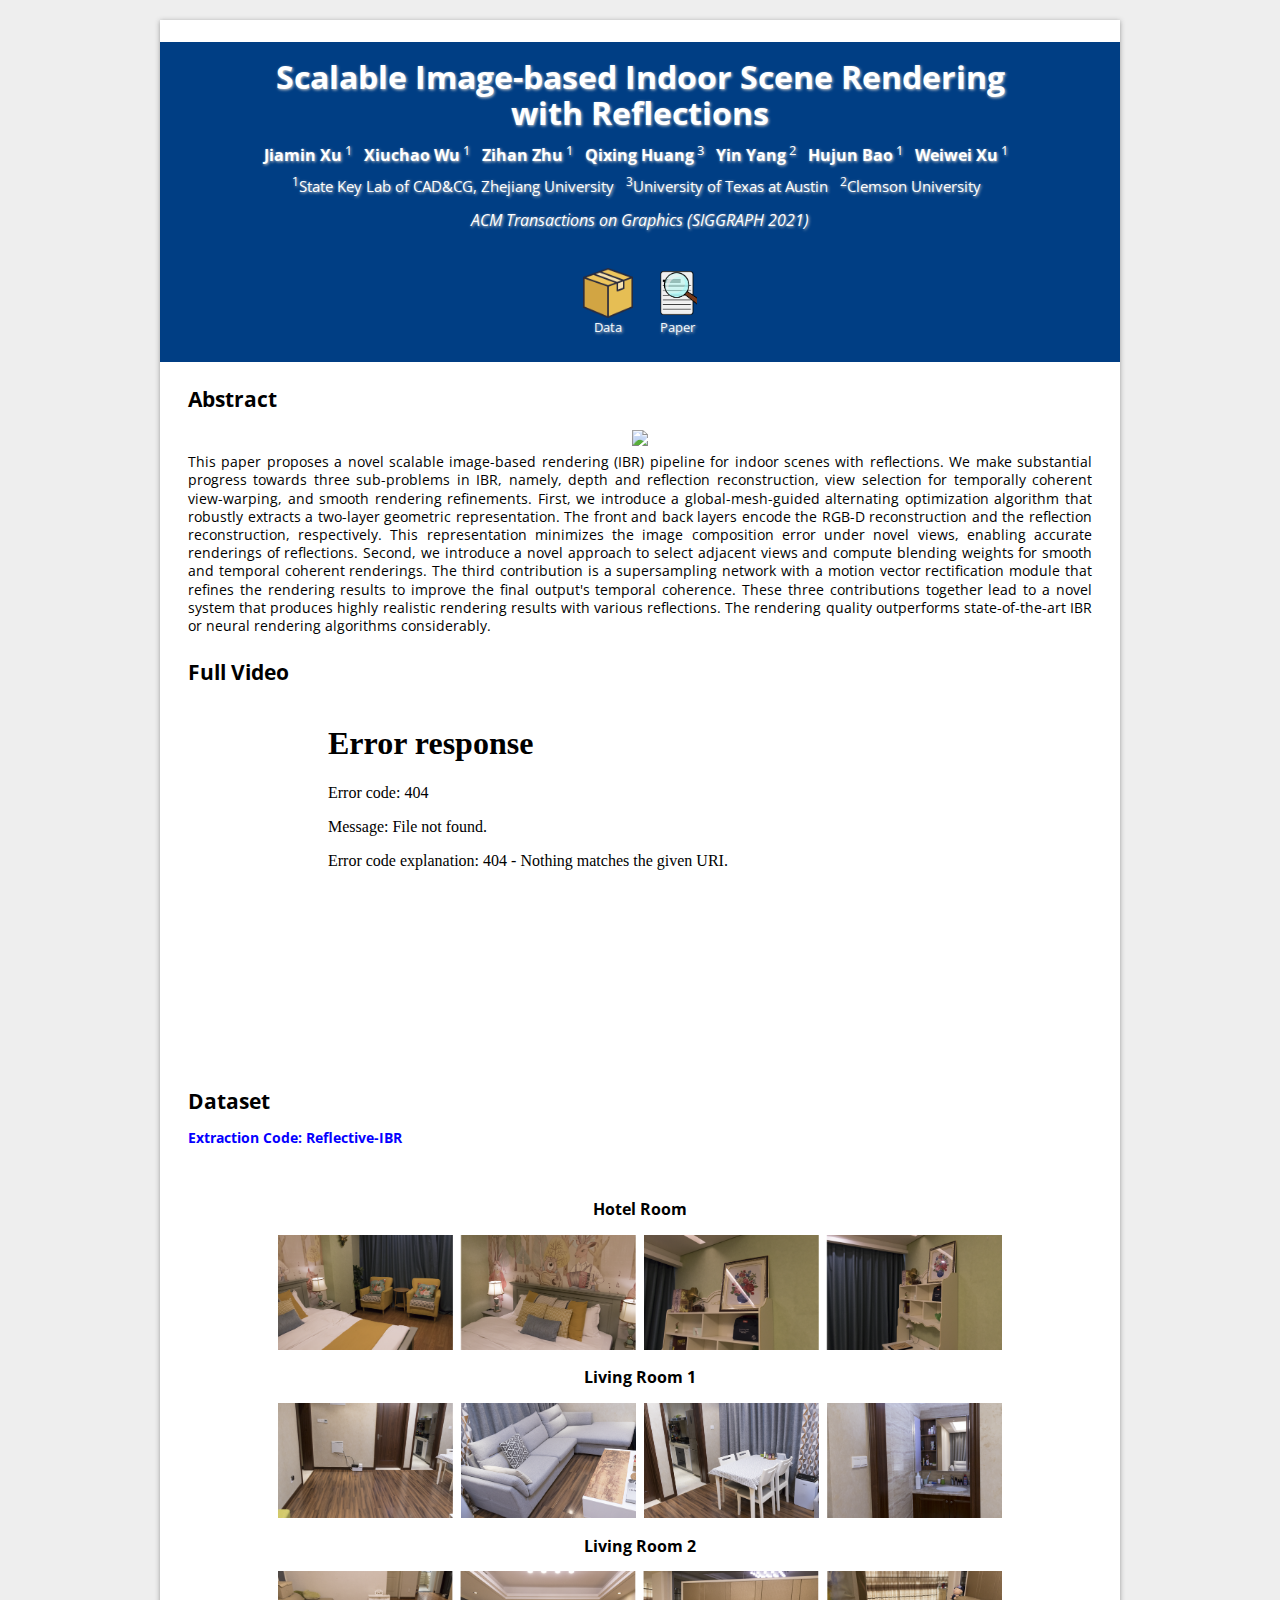
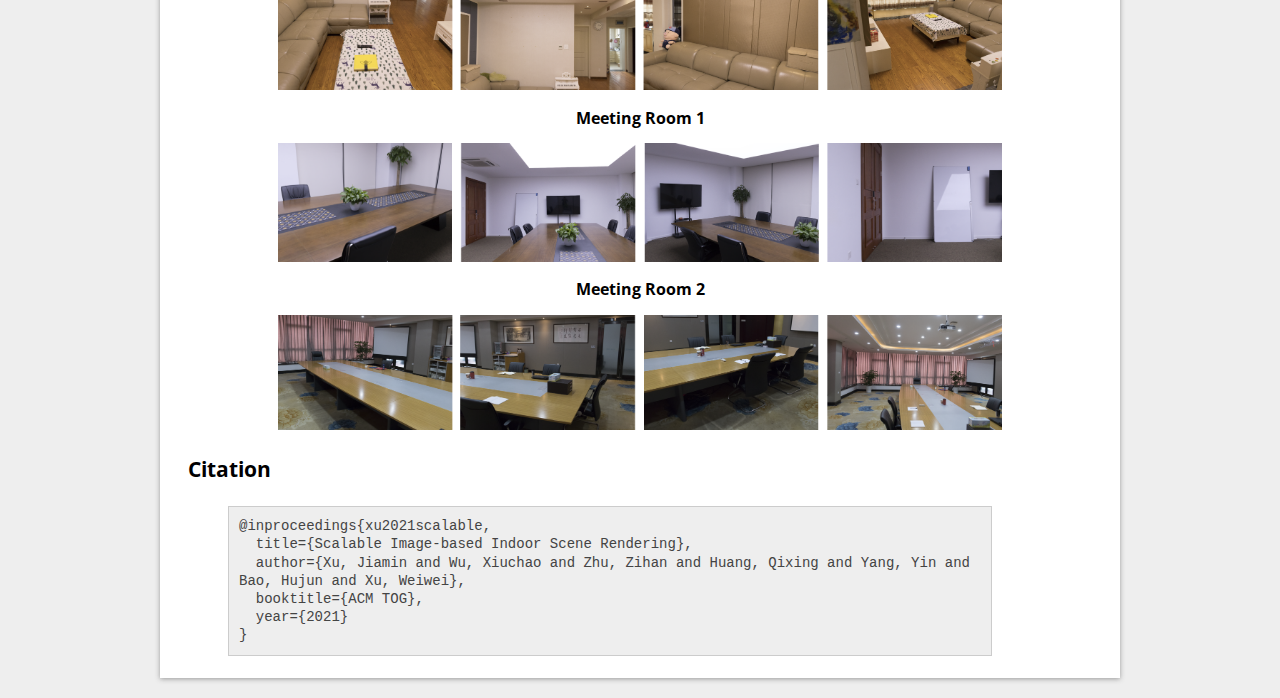
==== papers/reflective_IBR/index.html @ 6321a961 "add dataset" ====
<!DOCTYPE html
	PUBLIC "-//W3C//DTD XHTML 1.0 Transitional//EN" "http://www.w3.org/TR/xhtml1/DTD/xhtml1-transitional.dtd">
<html xmlns="http://www.w3.org/1999/xhtml">

<head>
	<!-- Fonts and stuff -->
	<title>Scalable Image-based Indoor Scene Rendering with Reflections</title>
	<link href='http://fonts.googleapis.com/css?family=Open+Sans:400italic,700italic,800italic,400,700,800'
		rel='stylesheet' type='text/css'>
	<link rel="stylesheet" type="text/css" href="css/project.css" media="screen" />
	<link rel="stylesheet" type="text/css" media="screen" href="css/iconize.css" />
	<script src="js/google-code-prettify/prettify.js"></script>
</head>

<body>
	<div id="content">
		<div id="content-inner">
			<div class="section head">

				<h1> Scalable Image-based Indoor Scene Rendering <br> with Reflections</h1>

				<div class="authors">
						<b>Jiamin Xu</b><sup> 1</sup>&#160;&#160;
						<b>Xiuchao Wu</b><sup> 1</sup>&#160;&#160;
						<b>Zihan Zhu</b><sup> 1</sup>&#160;&#160;
						<b>Qixing Huang</b><sup> 3</sup>&#160;&#160;
						<b>Yin Yang</b><sup> 2</sup>&#160;&#160;
						<b>Hujun Bao</b><sup> 1</sup>&#160;&#160;
						<b>Weiwei Xu</b><sup> 1</sup>&#160;&#160;
				</div>

				<div class="affiliations">
					<sup>1</sup><a target="_blank">State Key Lab of CAD&CG, Zhejiang University</a>&#160;&#160;
					<sup>3</sup><a target="_blank">University of Texas at Austin</a>&#160;&#160;
					<sup>2</sup><a target="_blank">Clemson University</a>&#160;&#160;
					</div>
				<div class="venue"><a target="_blank">ACM Transactions on Graphics (SIGGRAPH 2021)</a></div>

				<div class="section downloads">
					<!--<h2>Downloads</h2>-->
					<!--<center>-->
						<ul></ul>
							<li class="grid">
								<div class="griditem">
									<a href="#goto_here" target="_blank"
										class="imageLink"><img src="images/data_ico.png"></a><br />
									<a href="#goto_here"> Data </a>

								</div>
							</li>
							<!--<li class="grid">
								<div class="griditem">
									<a href="" target="_blank"
										class="imageLink"><img src="images/github.png"></a><br />
									<a href=""> Code <br />(coming soon) </a>

								</div>
							</li>-->
							<li class="grid">
								<div class="griditem">
									<a href="ReflectiveIBR.pdf" target="_blank"
										class="imageLink"><img src="images/paper.png"></a><br />
									<a href=""> Paper </a>

								</div>
							</li>
						</ul>
					<!--</center>-->
				</div>
			</div>



			<div class="section abstract">
				<h2>Abstract</h2><br>
				<div class="row" style="margin-bottom:5px">
					<div class="col" style="text-align:center">
						<img class="thumbnail" src="images/flowchart.png" style="width:90%; margin-bottom:2px">
						<!--<embed src="images/flowchart.pdf" width="500" height="375" type="application/pdf">-->
					</div>
				</div>
				<p style="text-align:justify;">
					This paper proposes a novel scalable image-based rendering (IBR) pipeline for indoor scenes with reflections. We make substantial progress towards three sub-problems in IBR, namely, depth and reflection reconstruction, view selection for temporally coherent view-warping, and smooth rendering refinements. First, we introduce a global-mesh-guided alternating optimization algorithm that robustly extracts a two-layer geometric representation. The front and back layers encode the RGB-D reconstruction and the reflection reconstruction, respectively. This representation minimizes the image composition error under novel views, enabling accurate renderings of reflections. Second, we introduce a novel approach to select adjacent views and compute blending weights for smooth and temporal coherent renderings. The third contribution is a supersampling network with a motion vector rectification module that refines the rendering results to improve the final output's temporal coherence. These three contributions together lead to a novel system that produces highly realistic rendering results with various reflections. The rendering quality outperforms state-of-the-art IBR or neural rendering algorithms considerably. 
				</p>
			</div>

			<div class="section abstract">
				<h2>Full Video</h2><br>
				<center>
					<iframe width="640" height="360" src="mp4/ReflectiveIBR_video_compressed.mp4" frameborder="0" allow="autoplay; encrypted-media" allowfullscreen></iframe>
					<!--iframe src="./data/video.mp4" allow="autoplay; encrypted-media" webkitallowfullscreen="" mozallowfullscreen="" allowfullscreen="" width="560" height="315" frameborder="0"></iframe-->
					<!--<p style="font-size:11px; text-align:center">
					Download Video: <a href="data/video.mp4" target="_blank">HD</a> (MP4, 111 MB)
				</p>-->
				</center>
			</div>

			<div class="section abstract">
				<h2 id="goto_here">Dataset</h2><h4><font color="#0500FF"> Extraction Code: Reflective-IBR </font></h4><br>
				<div class="row" style="margin-bottom:5px">
					<div class="col" style="text-align:center">
						<h3>Hotel Room</h3>
						<a href="https://pan.baidu.com/s/1NE5sIudE4QorUuXbS8GZbw">
							<img class="thumbnail" src="images/hotel_room.png" style="width:80%; margin-bottom:2px">
						</a>
						<h3>Living Room 1</h3>
						<img class="thumbnail" src="images/living_room_1.png" style="width:80%; margin-bottom:2px">
						<h3>Living Room 2</h3>
						<img class="thumbnail" src="images/living_room_2.png" style="width:80%; margin-bottom:2px">
						<h3>Meeting Room 1</h3>
						<img class="thumbnail" src="images/meeting_room_1.png" style="width:80%; margin-bottom:2px">
						<h3>Meeting Room 2</h3>
						<img class="thumbnail" src="images/meeting_room_2.png" style="width:80%; margin-bottom:2px">
					</div>
				</div>
			</div>

			<div class="section abstract">
				<h2>Citation</h2>
				<div class="section bibtex" style="text-align:left; margin-left: 40px; margin-right: 40px">
<pre>
@inproceedings{xu2021scalable,
  title={Scalable Image-based Indoor Scene Rendering},
  author={Xu, Jiamin and Wu, Xiuchao and Zhu, Zihan and Huang, Qixing and Yang, Yin and Bao, Hujun and Xu, Weiwei},
  booktitle={ACM TOG},
  year={2021}
}
</pre>
				</div>
			</div>
		</div>
	</div>
</body>
</html>
---- papers/reflective_IBR/css/project.css ----
html, body
{
    margin:10px 0px;
    padding:0px;
    text-align:center;
    background-color: #EEEEEE;
}

table
{
    border: 1px solid black;
    border-collapse: collapse;
}
th,td
{
    border: 1px solid black;
    padding: 5px;
}

#content 
{
    width:auto;
    max-width:960px;
    min-width:800px;
    height: auto !important;
    height: 100%;
    min-height: 100%;
    margin:0 auto;
    text-align:left;
    /* border:1px solid #777; */
    background-color: white;
    box-shadow: 0px 1px 5px #999;
    font-family: 'Open Sans', sans-serif;
    font-size: 10.5pt;
    /* line-height: 2; */
    -webkit-text-size-adjust: none;
}

#content-inner
{
    padding:15px 0;
}

#teaseimg
{
    height:auto;
    width:50%;
    box-shadow: 0px 0px 10px #444444;
    border:1px solid #000000;
}

hr.smooth
{
    border: 0;
    height: 1px;
    width: 100%;
    background: #333;
    background-image: -webkit-linear-gradient(left, #ccc, #333, #ccc); 
    background-image:    -moz-linear-gradient(left, #ccc, #333, #ccc); 
    background-image:     -ms-linear-gradient(left, #ccc, #333, #ccc); 
    background-image:      -o-linear-gradient(left, #ccc, #333, #ccc); 
}

a:link { color: #f3f9ff; text-decoration: none }
a:visited { color: #f3f9ff; text-decoration: none }
a:hover { color: #f3f9ff; text-decoration: none }
a:active { color: #f3f9ff; text-decoration: none }


/* Some of this has been copied from http://www.mpi-inf.mpg.de/resources/rgbz-camera/ */
/* Sections of the page. */
.section { margin: 2em 2em 0.5em 2em; line-height: 130%; }
.section h2 { margin-top: 0.5em; margin-bottom: 0.2em; }

/* Logo section. */
.logos { margin: 1.5em 0; text-align: center; margin-top:5px; margin-bottom:10px; }
.logos img { vertical-align:top; margin:0 1.25em; border:0; }

/* Page header. */
.head { text-align: center; margin: 0.5em 0; padding: 0.5em 0; background-color:#003e84; text-shadow: 1px 1px 3px #cccccc; }
.head { color: #111; }
.head h1 { font-size: 24pt; line-height:27pt; margin: 10px 0; color: rgb(255, 255, 255); }
.head h1 a { text-decoration:none; }
.authors { font-style:bold; font-size: 12pt; margin: 0 0 1em 0; color: rgb(255, 255, 255);}
.affiliations { font-size: 11pt; margin: -0.5em 0 10pt 0; color: rgb(255, 255, 255);}
.venue { font-style:italic; font-size: 12pt; margin: 1em 0 1em 0; color: rgb(255, 255, 255);}
.tagline { font-style:italic; font-size: 10.5pt; margin: 1em 0 1em 0; color: rgb(255, 255, 255);}

/* Specific section styling. */
.teaser { margin: 1.5em 0; text-align: center; }
div.content-primary .teaser p img { display: block; float: none; border: 0; margin: 4em auto 1em auto; }
.abstract { line-height: 130%; }
.abstract p { margin-top: 0; }
.downloads ul { margin-top: 0.5em; }
.list ul { margin-top: 0.5em; }
.bibtex pre
{
    margin-bottom: 0;
    font-family: Consolas, Monaco, monospace;
    white-space: pre-wrap; /* CSS 3 */
    white-space: -moz-pre-wrap; /* Mozilla, since 1999 */
    white-space: -pre-wrap; /* Opera 4-6 */
    white-space: -o-pre-wrap; /* Opera 7 */
    word-wrap: break-word; /* IE 5.5+ */
    width: 90%;
    color: #444;
    padding: 10px;
    background: #eee;
    border: 1px solid #ccc;
    overflow: auto;
}
.acknowledgments { line-height: 130%; }
.acknowledgments p { margin-top: 0; }
.contact { line-height: 130%; }

.heading { margin: 2.5em 0; text-align: center; }
.datasets { width: 650px; margin: 3em auto; }
.datasets ul { padding-bottom: 1em; }
.dataset { float: left; width: 204px; margin: 5px 10px 15px 0px; text-align: center; }
.dataset h2 { display: inline; }
.dataset img { border: 2px solid #222; margin: 0.25em auto; display: block; }
.backlink { text-align: center; }

/* Display lists in a grid of fixed size. This is useful when lists have associated images. */
/* Idea from http://blog.mozilla.org/webdev/2009/02/20/cross-browser-inline-block/ */
li.grid
{
    width: auto;
    height: 80px;
    /* border: 1px solid #000; */
    display: -moz-inline-stack;
    display: inline-block;
    vertical-align: top;
    margin: 5px;
    zoom: 1;
    *display: inline;
    _height: 100px;
}
/* Formatting for each item in a 2D grid. This is used typically in the downloads section. */
.griditem
{
    font-size: 10pt;
    text-align: center;
    padding: 5px 5px 5px 5px;
}
.griditem img
{
    text-align: center;
    height:50px;
    width:auto;
    border: 0px solid #eee;
    box-shadow: 0px 0px 0px #444444;
}
---- papers/reflective_IBR/css/iconize.css ----
/* Iconize 0.5 */

/* websites (pictures and movies) */
a[href *="youtube.com/watch?"], a[href *="sevenload.com/videos/"], a[href *="metacafe.com/watch/"] { 
	padding: 5px 20px 5px 0;
	background: transparent url(../icns/icon_film.gif) no-repeat center right;
}

a[href *="flickr.com/photos/"], a[href *="zooomr.com"], a[href *="imageshack.us"], a[href *="bubbleshare.com"], a[href *="sevenload.com/bilder/"] { 
	padding: 5px 20px 5px 0;
	background: transparent url(../icns/icon_pic.gif) no-repeat center right;
}

/* extensions */

a[href$='.doc'], a[href$='.rtf'] {
	padding: 5px 20px 5px 0;
	background: transparent url(../icns/icon_doc.gif) no-repeat center right;
}

a[href$='.txt'] {
	padding: 5px 20px 5px 0;
	background: transparent url(../icns/icon_txt.gif) no-repeat center right;
}

a[href$='.xls'] {
	padding: 5px 20px 5px 0;
	background: transparent url(../icns/icon_xls.gif) no-repeat center right;
}

a[href$='.rss'], a[href$='.atom'] { 
	padding: 5px 20px 5px 0;
	background: transparent url(../icns/icon_feed.gif) no-repeat center right;
}

a[href$='.opml'] { 
	padding: 5px 20px 5px 0;
	background: transparent url(../icns/icon_opml.gif) no-repeat center right;
}

a[href$='.phps'] { 
	padding: 5px 20px 5px 0;
	background: transparent url(../icns/icon_phps.gif) no-repeat center right;
}

a[href$='.phps'] { 
	padding: 5px 20px 5px 0;
	background: transparent url(../icns/icon_phps.gif) no-repeat center right;
}

a[href$='.torrent'] { 
	padding: 5px 20px 5px 0;
	background: transparent url(../icns/icon_torrent.gif) no-repeat center right;
}

a[href$='.vcard'] { 
	padding: 5px 20px 5px 0;
	background: transparent url(../icns/icon_vcard.gif) no-repeat center right;
}

a[href$='.exe'] { 
	padding: 5px 20px 5px 0;
	background: transparent url(../icns/icon_exe.gif) no-repeat center right;
}

a[href$='.dmg'], a[href$='.app'] { 
	padding: 5px 20px 5px 0;
	background: transparent url(../icns/icon_dmg.gif) no-repeat center right;
}

a[href$='.pps'] { 
	padding: 5px 20px 5px 0;
	background: transparent url(../icns/icon_pps.gif) no-repeat center right;
}

a[href$='.pdf'] { 
	padding: 5px 20px 5px 0;
	background: transparent url(../icns/icon_pdf.gif) no-repeat center right;
}

a[href$='.xpi'] { 
	padding: 5px 20px 5px 0;
	background: transparent url(../icns/icon_plugin.gif) no-repeat center right;
}

a[href$='.fla'], a[href$='.swf'] { 
	padding: 5px 20px 5px 0;
	background: transparent url(../icns/icon_flash.gif) no-repeat center right;
}

a[href$='.zip'], a[href$='.rar'], a[href$='.gzip'], a[href$='.bzip'], a[href$='.ace'] { 
	padding: 5px 20px 5px 0;
	background: transparent url(../icns/icon_archive.gif) no-repeat center right;
}

a[href$='.ical'] { 
	padding: 5px 20px 5px 0;
	background: transparent url(../icns/icon_ical.gif) no-repeat center right;
}

a[href$='.css'] { 
	padding: 5px 20px 5px 0;
	background: transparent url(../icns/icon_css.gif) no-repeat center right;
}

a[href$='.ttf'] { 
	padding: 5px 20px 5px 0;
	background: transparent url(../icns/icon_ttf.gif) no-repeat center right;
}

a[href$='.jpg'], a[href$='.gif'], a[href$='.png'], a[href$='.bmp'], a[href$='.jpeg'], a[href$='.svg'], a[href$='.eps'] { 
	padding: 5px 20px 5px 0;
	background: transparent url(../icns/icon_pic.gif) no-repeat center right;
}

a[href$='.mov'], a[href$='.wmv'], a[href$='.mp4'], a[href$='.avi'], a[href$='.mpg'] { 
	padding: 5px 20px 5px 0;
	background: transparent url(../icns/icon_film.gif) no-repeat center right;
}

a[href$='.mp3'], a[href$='.wav'], a[href$='.ogg'], a[href$='.wma'], a[href$='.m4a'] { 
	padding: 5px 20px 5px 0;
	background: transparent url(../icns/icon_music.gif) no-repeat center right;
}

/* TeX files added by Srinath 14-Oct-2013 */
a[href$='.tex'], a[href$='.bib'], a[href$='.latex'] { 
	padding: 5px 20px 5px 0;
	background: transparent url(../icns/latex.gif) no-repeat center right;
}


/* messenger */
a[href ^="aim:"] {
	padding: 5px 20px 5px 0;
    background: transparent url(../icns/icon_aim.gif) no-repeat center right;
}

a[href ^="msnim:"] {
	padding: 5px 20px 5px 0;
    background: transparent url(../icns/icon_msn.gif) no-repeat center right;
}

a[href ^="xmpp:"] {
	padding: 5px 20px 5px 0;
    background: transparent url(../icns/icon_jabber.gif) no-repeat center right;
}

a[href *="icq.com"] { 
	padding: 5px 20px 5px 0;
	background: transparent url(../icns/icon_icq.gif) no-repeat center right;
}

a[href *="edit.yahoo.com/config/send_webmesg?"] { 
	padding: 5px 20px 5px 0;
	background: transparent url(../icns/icon_yim.gif) no-repeat center right;
}

a[href ^="callto:"] {
	padding: 5px 20px 5px 0;
    background: transparent url(../icns/icon_call.gif) no-repeat center right;
}

a[href ^="skype:"] {
	padding: 5px 20px 5px 0;
    background: transparent url(../icns/icon_skype.gif) no-repeat center right;
}

a[href ^="gg:"] {
	padding: 5px 20px 5px 0;
    background: transparent url(../icns/icon_gadugadu.gif) no-repeat center right;
}

/* email */
a[href ^="mailto:"] {
	padding: 5px 20px 5px 0;
    background: transparent url(../icns/icon_mailto.gif) no-repeat center right;
}

/* use this class to make sure that images won't get iconized */

.imageLink {
	padding-right: 0px !important;
	background: none !important;
}
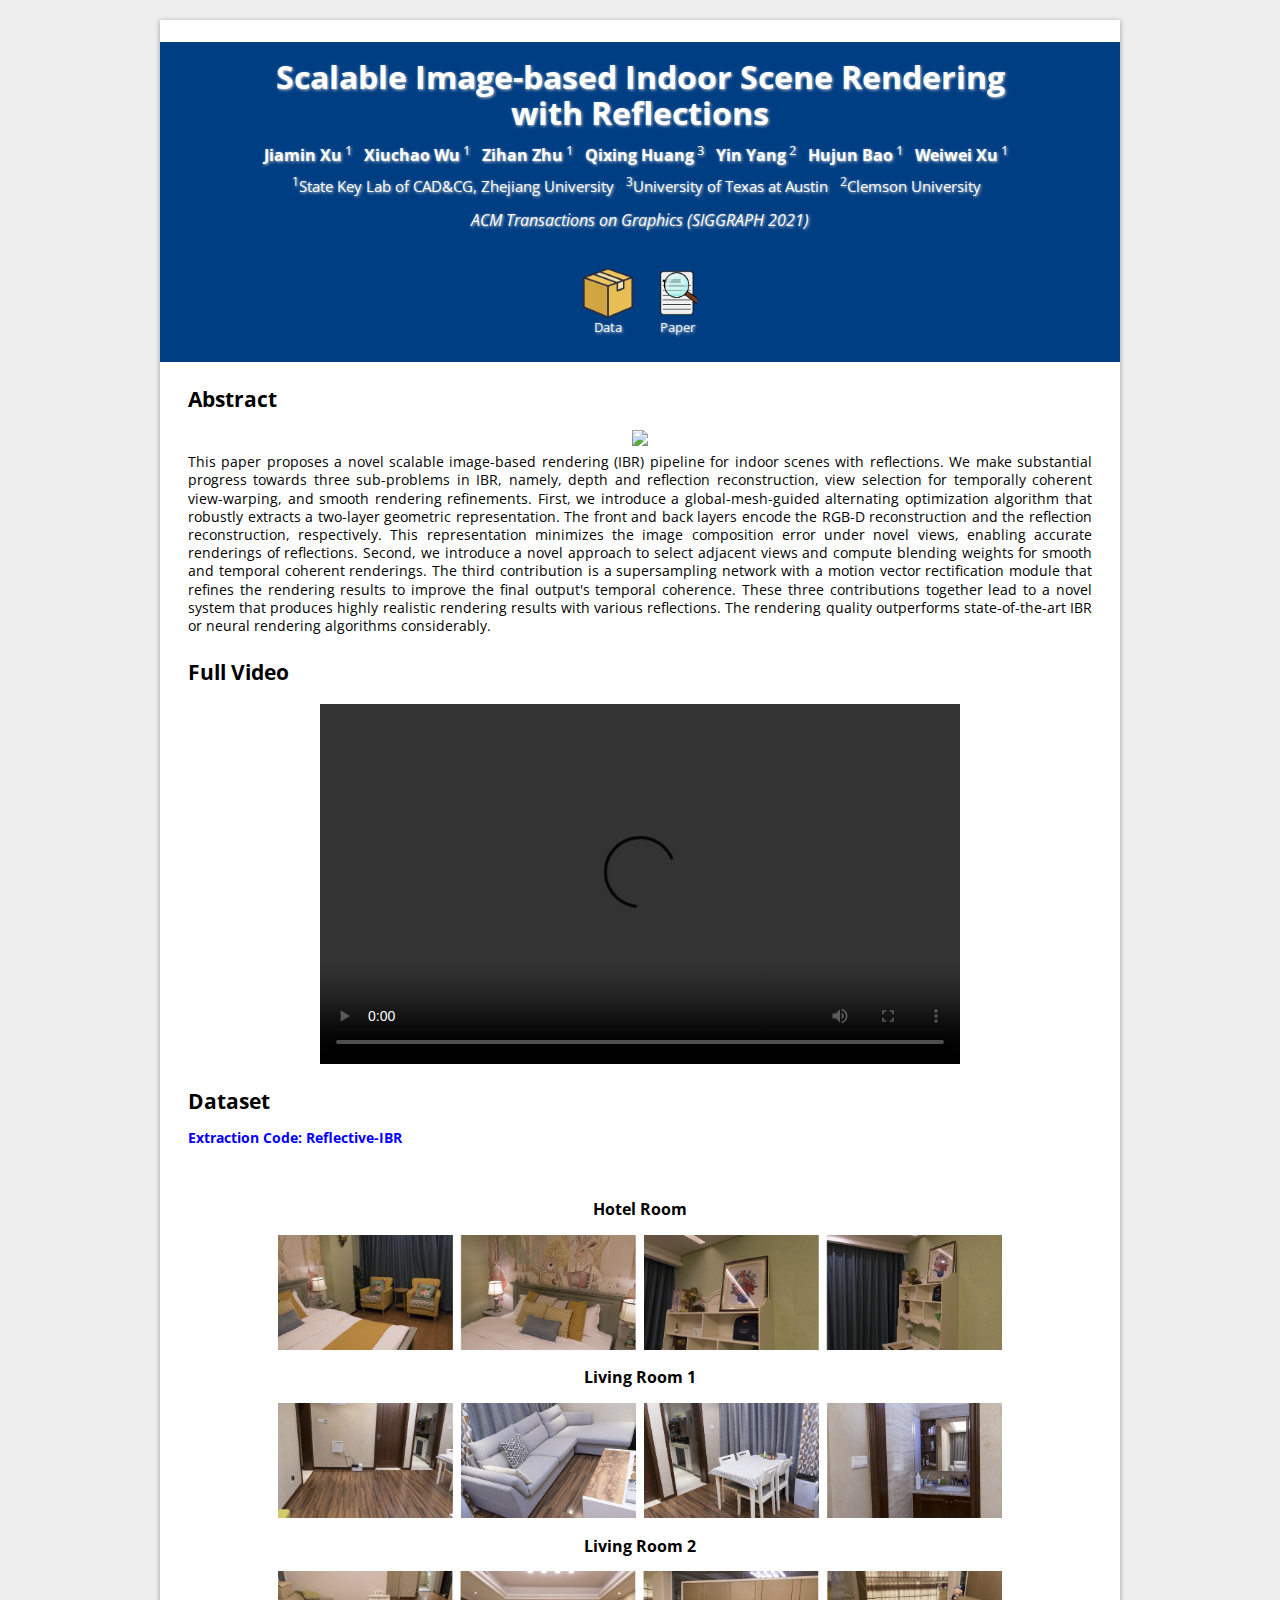
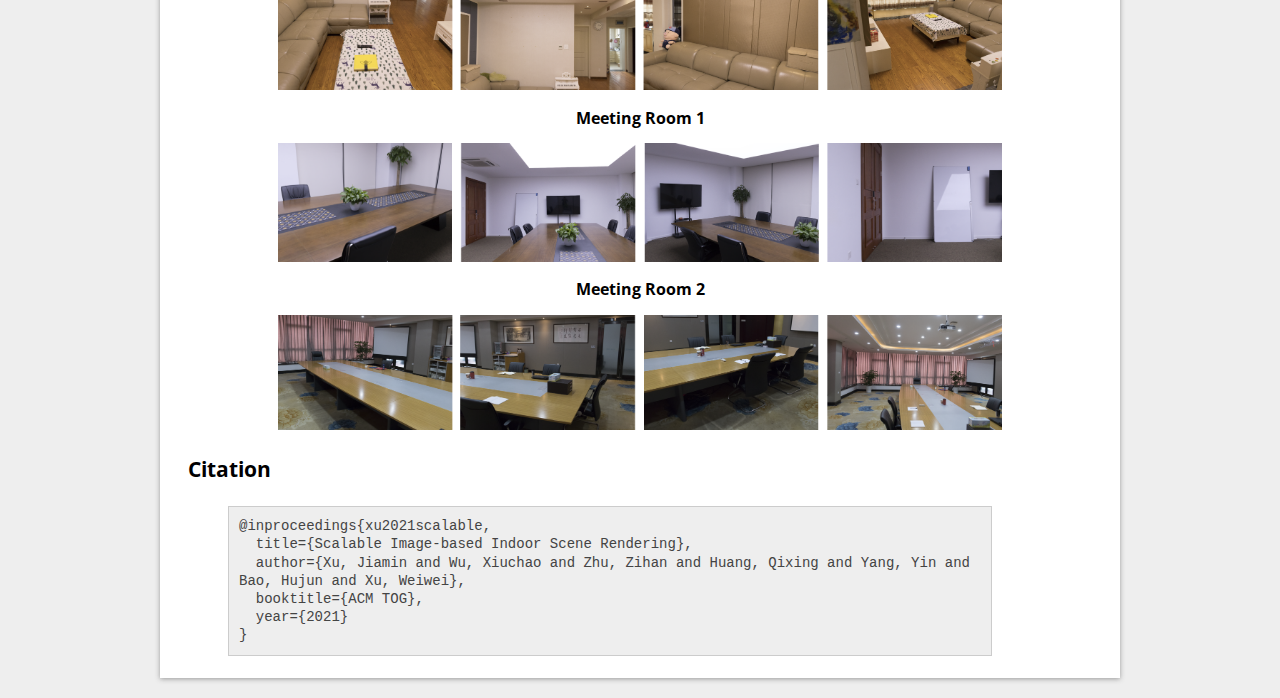
==== commit 3991c9a3: "small change" ====
--- a/papers/reflective_IBR/index.html
+++ b/papers/reflective_IBR/index.html
@@ -87,7 +87,7 @@
 			<div class="section abstract">
 				<h2>Full Video</h2><br>
 				<center>
-					<iframe width="640" height="360" src="mp4/ReflectiveIBR_video_compressed.mp4" frameborder="0" allow="autoplay; encrypted-media" allowfullscreen></iframe>
+					<video width="640" height="360" src="mp4/ReflectiveIBR_video_compressed.mp4" controls></video>
 					<!--iframe src="./data/video.mp4" allow="autoplay; encrypted-media" webkitallowfullscreen="" mozallowfullscreen="" allowfullscreen="" width="560" height="315" frameborder="0"></iframe-->
 					<!--<p style="font-size:11px; text-align:center">
 					Download Video: <a href="data/video.mp4" target="_blank">HD</a> (MP4, 111 MB)
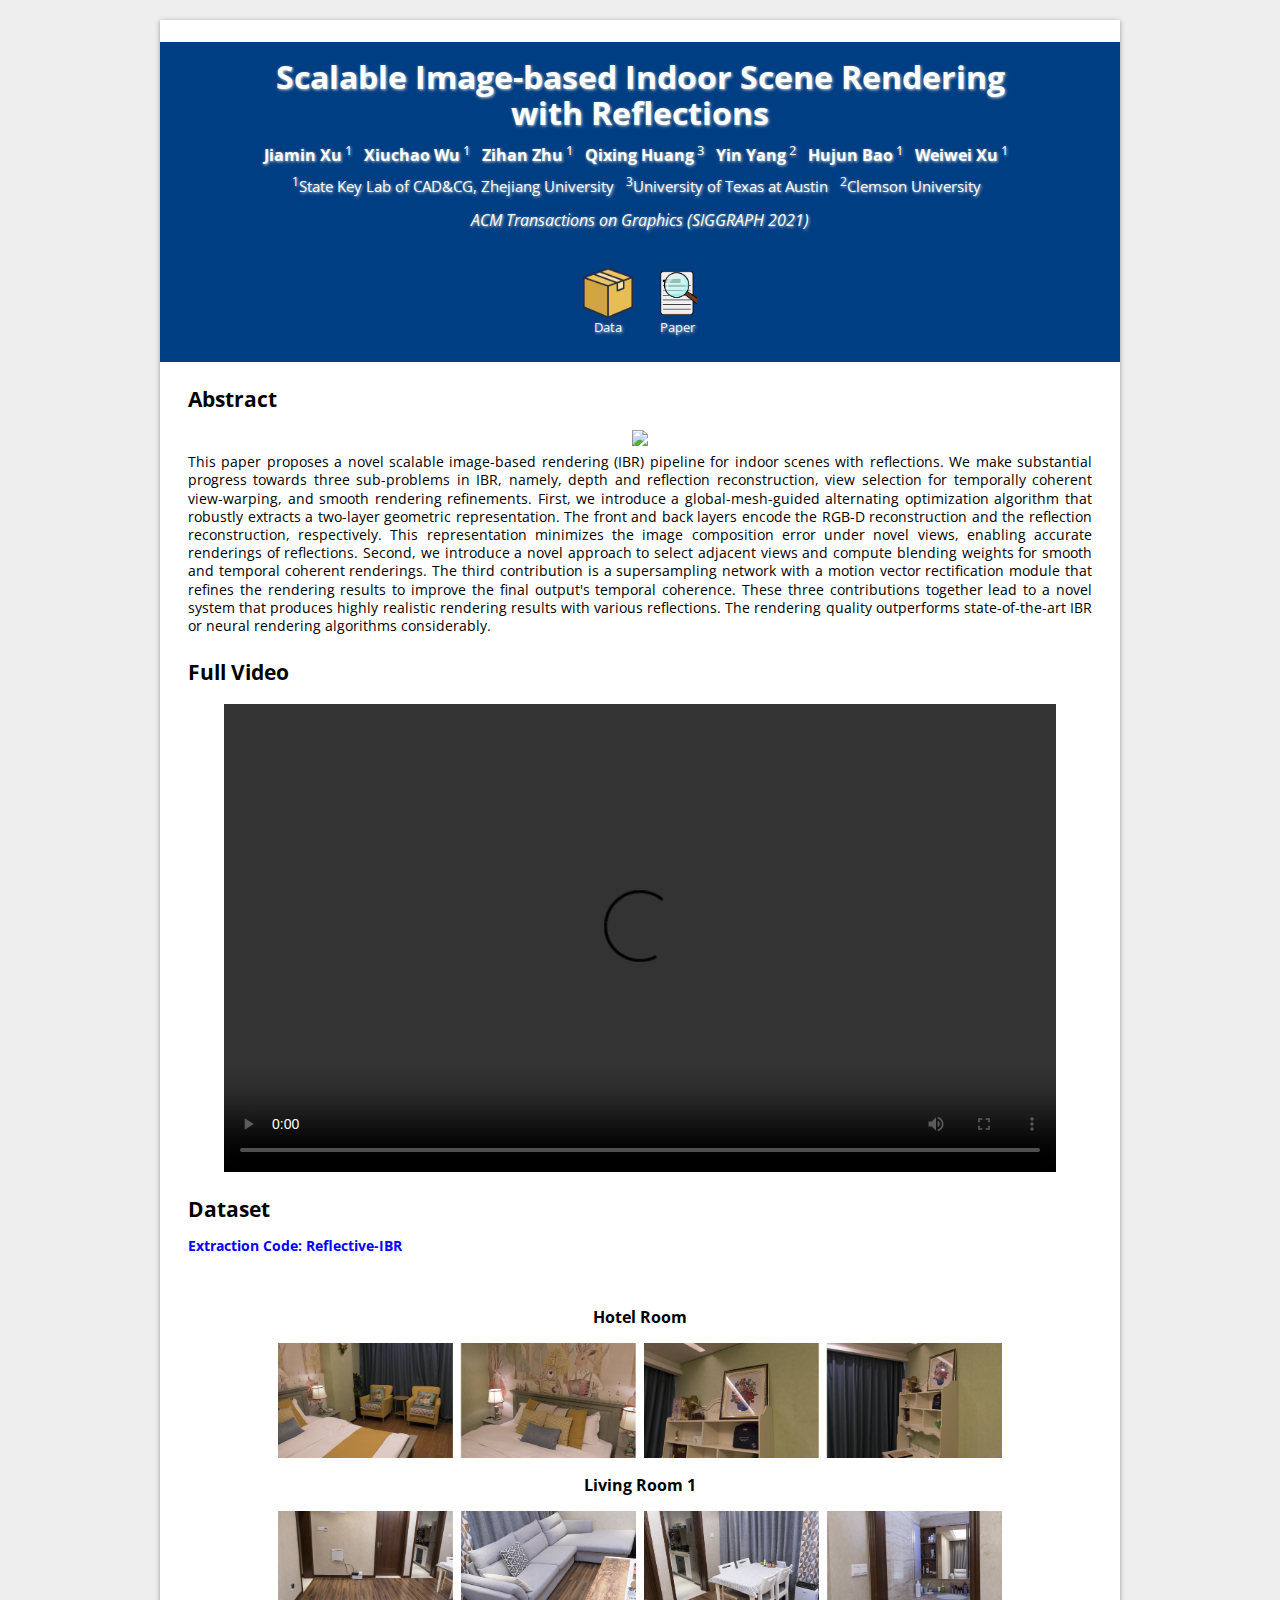
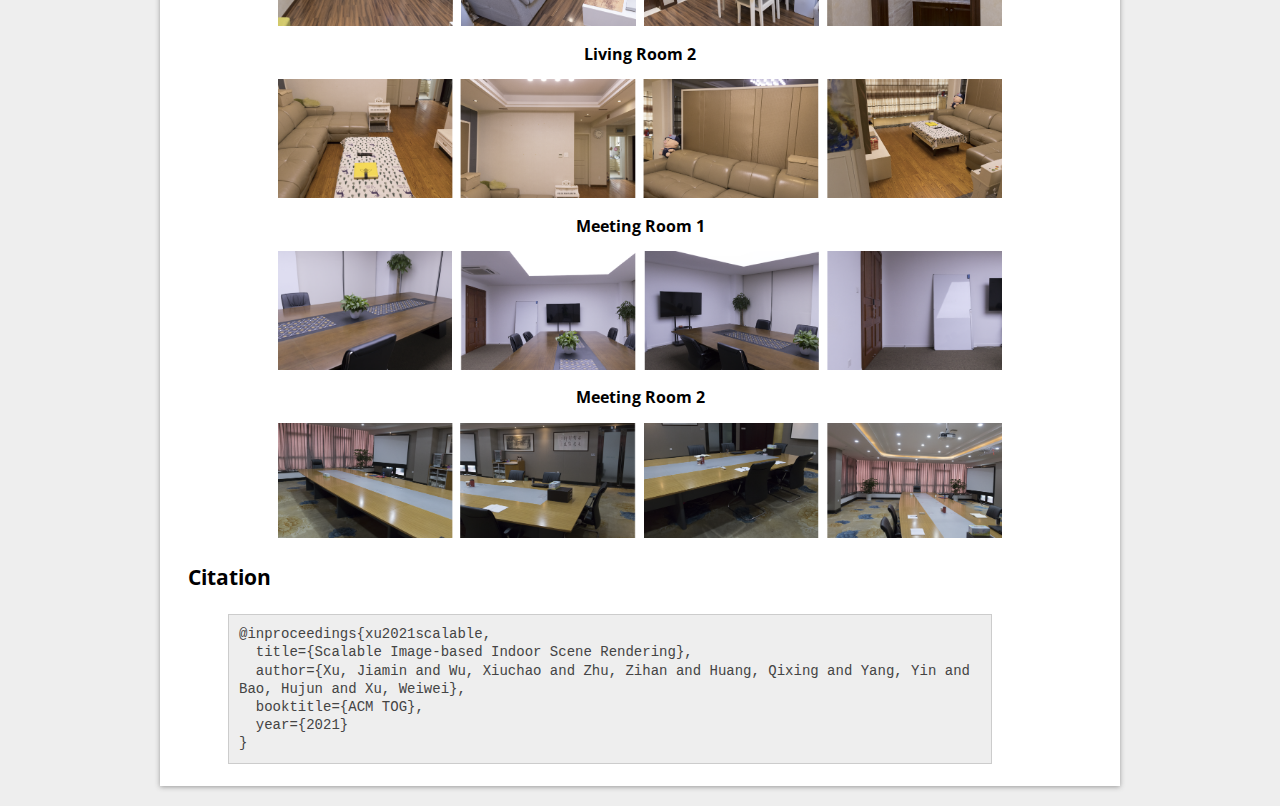
==== commit 64fbcaaf: "small change" ====
--- a/papers/reflective_IBR/index.html
+++ b/papers/reflective_IBR/index.html
@@ -87,7 +87,7 @@
 			<div class="section abstract">
 				<h2>Full Video</h2><br>
 				<center>
-					<video width="640" height="360" src="mp4/ReflectiveIBR_video_compressed.mp4" controls></video>
+					<video width="832" height="468" src="mp4/ReflectiveIBR_video_compressed.mp4" controls></video>
 					<!--iframe src="./data/video.mp4" allow="autoplay; encrypted-media" webkitallowfullscreen="" mozallowfullscreen="" allowfullscreen="" width="560" height="315" frameborder="0"></iframe-->
 					<!--<p style="font-size:11px; text-align:center">
 					Download Video: <a href="data/video.mp4" target="_blank">HD</a> (MP4, 111 MB)
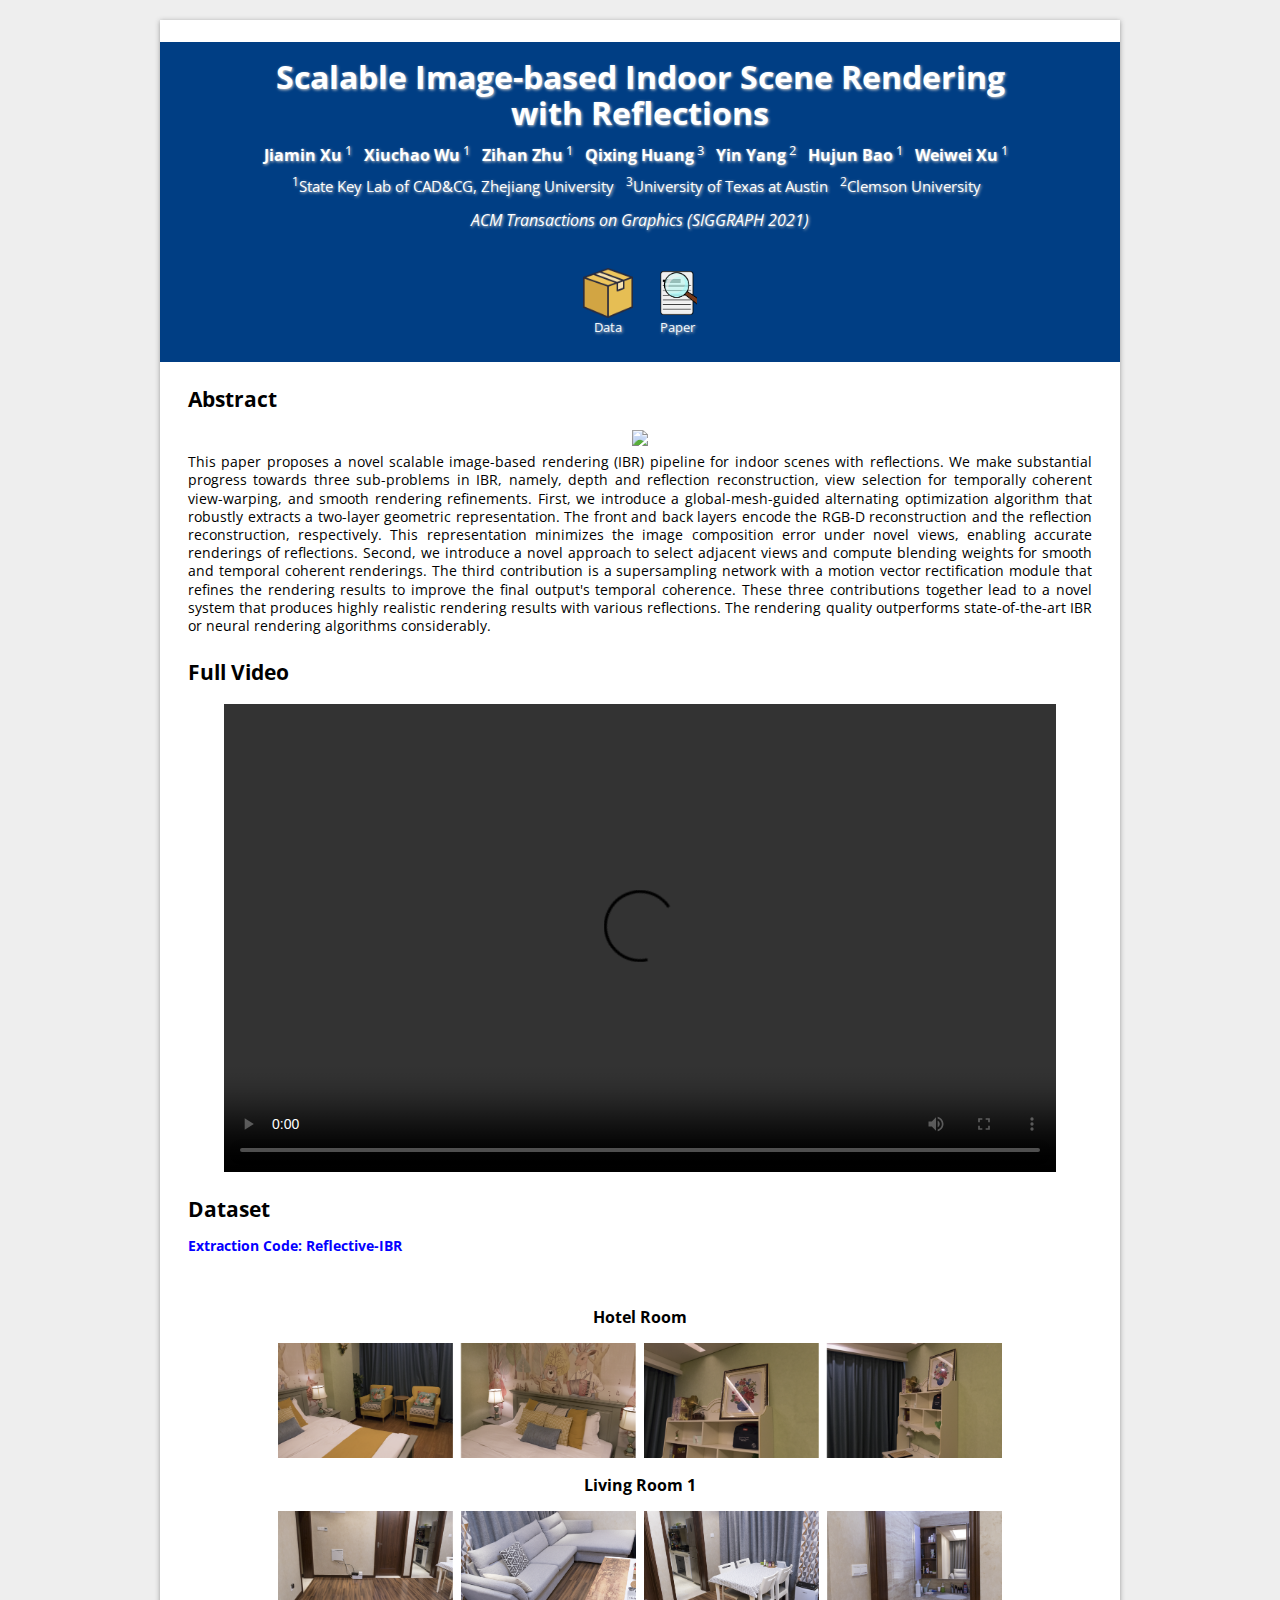
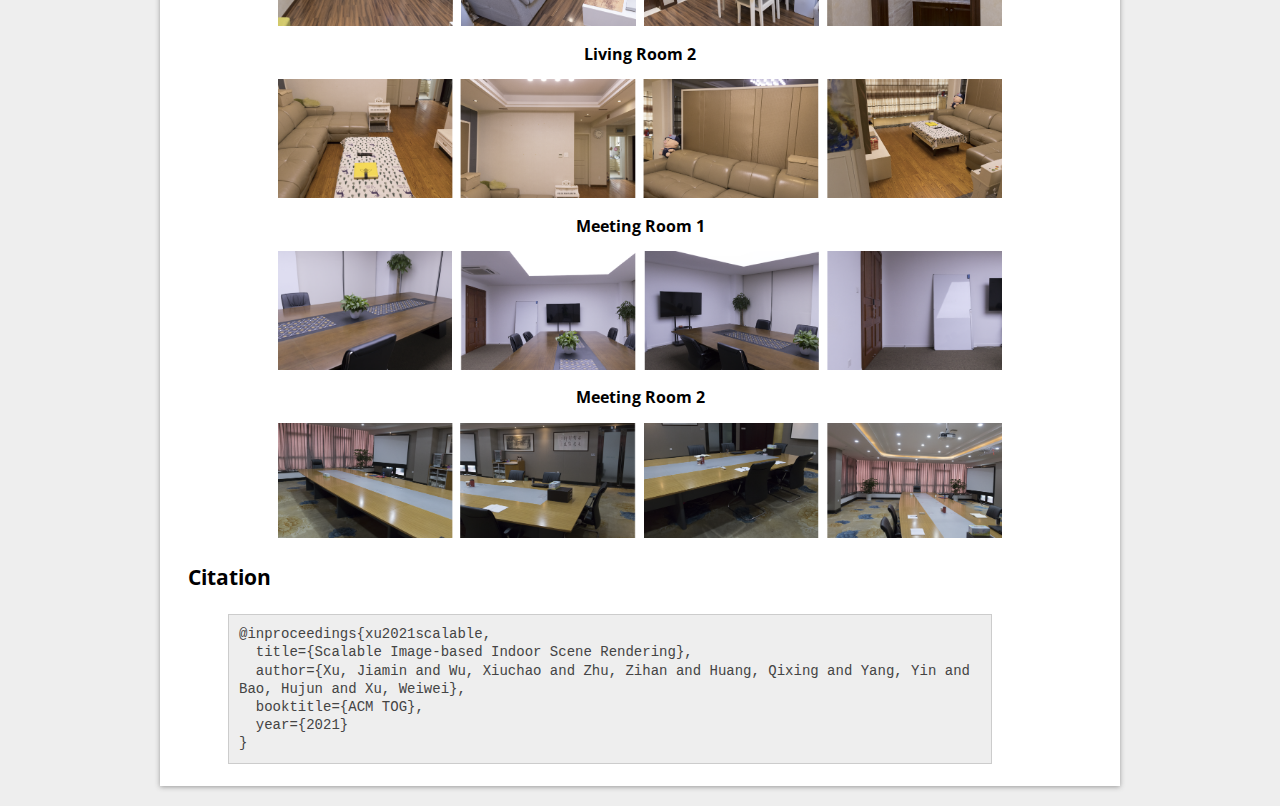
==== commit 8b4eb7e4: "add baidupan link" ====
--- a/papers/reflective_IBR/index.html
+++ b/papers/reflective_IBR/index.html
@@ -100,17 +100,25 @@
 				<div class="row" style="margin-bottom:5px">
 					<div class="col" style="text-align:center">
 						<h3>Hotel Room</h3>
-						<a href="https://pan.baidu.com/s/1NE5sIudE4QorUuXbS8GZbw">
+						<a href="https://pan.baidu.com/s/1BvWSohrAWxZAo4LwVWPhIw">
 							<img class="thumbnail" src="images/hotel_room.png" style="width:80%; margin-bottom:2px">
 						</a>
 						<h3>Living Room 1</h3>
-						<img class="thumbnail" src="images/living_room_1.png" style="width:80%; margin-bottom:2px">
+						<a href="https://pan.baidu.com/s/1KVADyaF7NGwkTB3KwzGYmg">
+							<img class="thumbnail" src="images/living_room_1.png" style="width:80%; margin-bottom:2px">
+						</a>
 						<h3>Living Room 2</h3>
-						<img class="thumbnail" src="images/living_room_2.png" style="width:80%; margin-bottom:2px">
+						<a href="https://pan.baidu.com/s/1ltMBSYkfTqP8IEtjBFrMuQ">
+							<img class="thumbnail" src="images/living_room_2.png" style="width:80%; margin-bottom:2px">
+						</a>
 						<h3>Meeting Room 1</h3>
-						<img class="thumbnail" src="images/meeting_room_1.png" style="width:80%; margin-bottom:2px">
+						<a href="https://pan.baidu.com/s/11GTQqXsgrJRXf249pFTVKA">
+							<img class="thumbnail" src="images/meeting_room_1.png" style="width:80%; margin-bottom:2px">
+						</a>
 						<h3>Meeting Room 2</h3>
-						<img class="thumbnail" src="images/meeting_room_2.png" style="width:80%; margin-bottom:2px">
+						<a href="https://pan.baidu.com/s/1vmzxK7tNcYmdQsyPCFkezg">
+							<img class="thumbnail" src="images/meeting_room_2.png" style="width:80%; margin-bottom:2px">
+						</a>
 					</div>
 				</div>
 			</div>
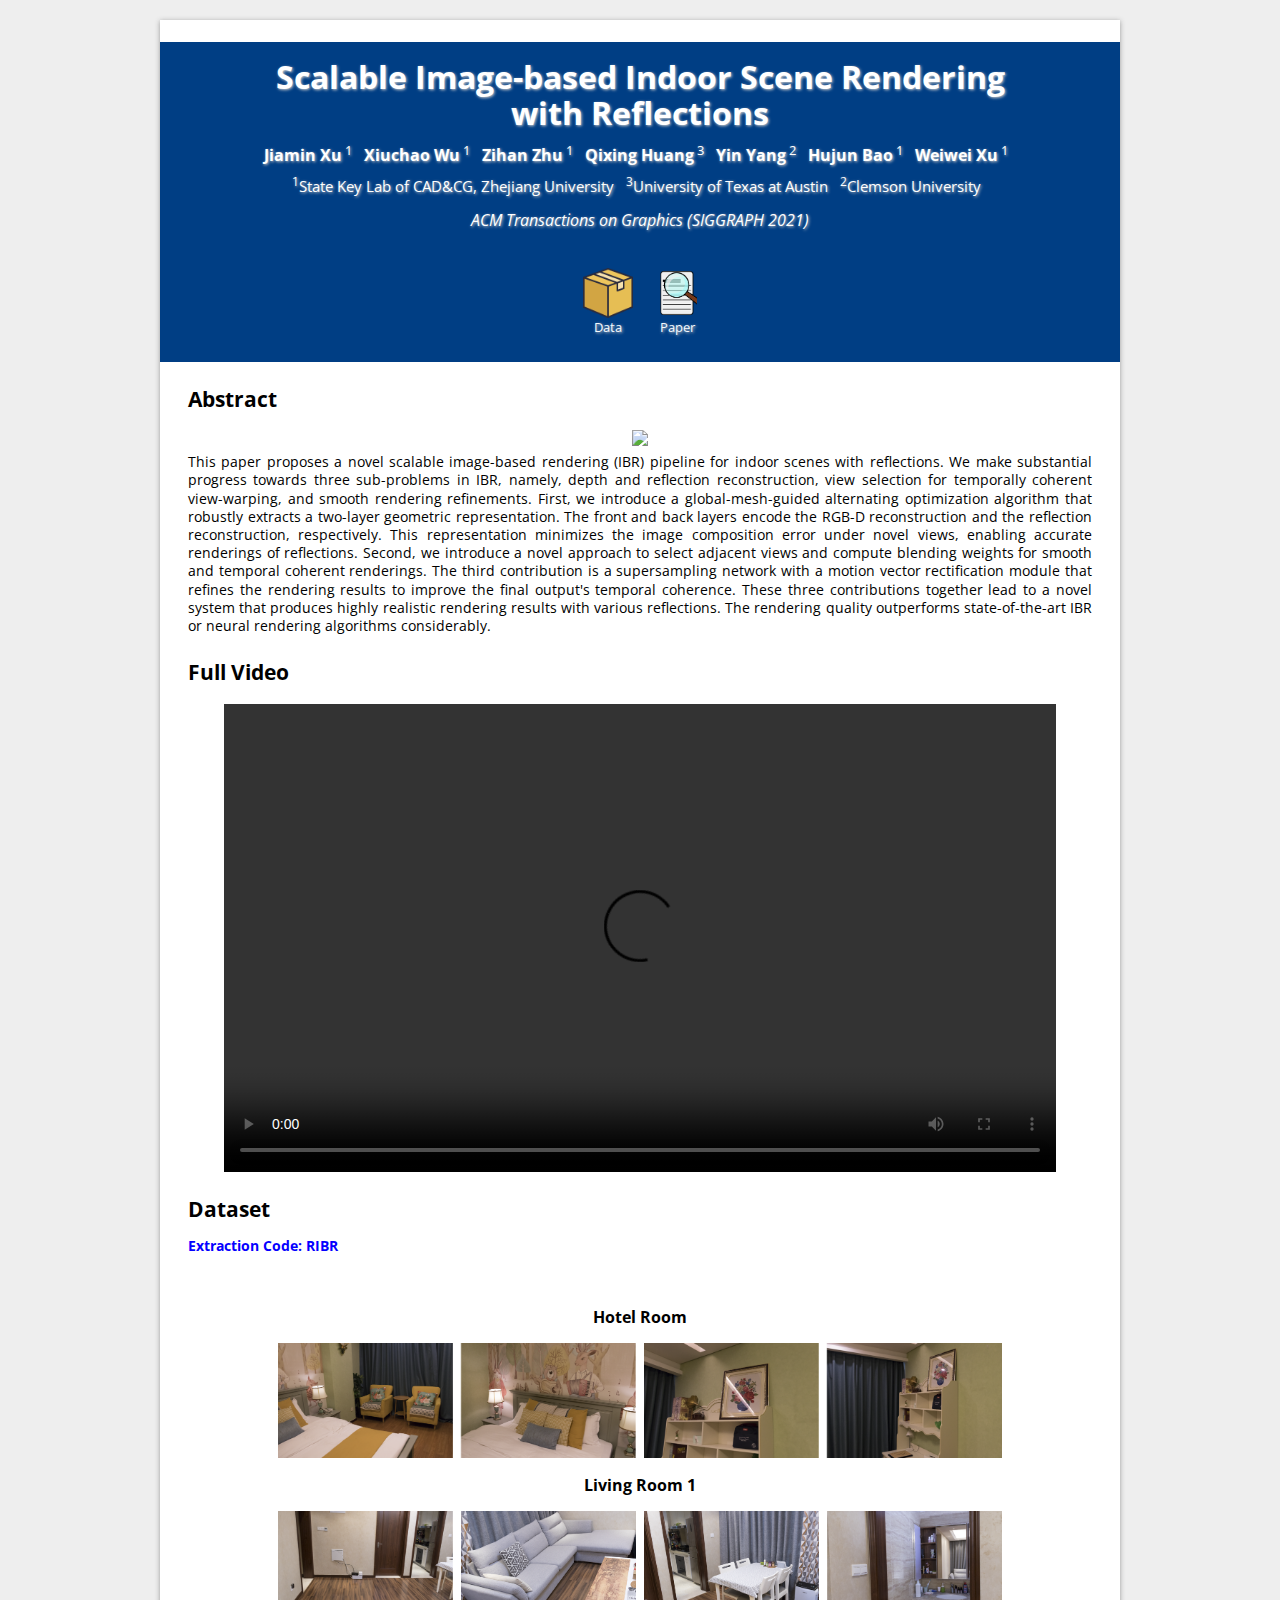
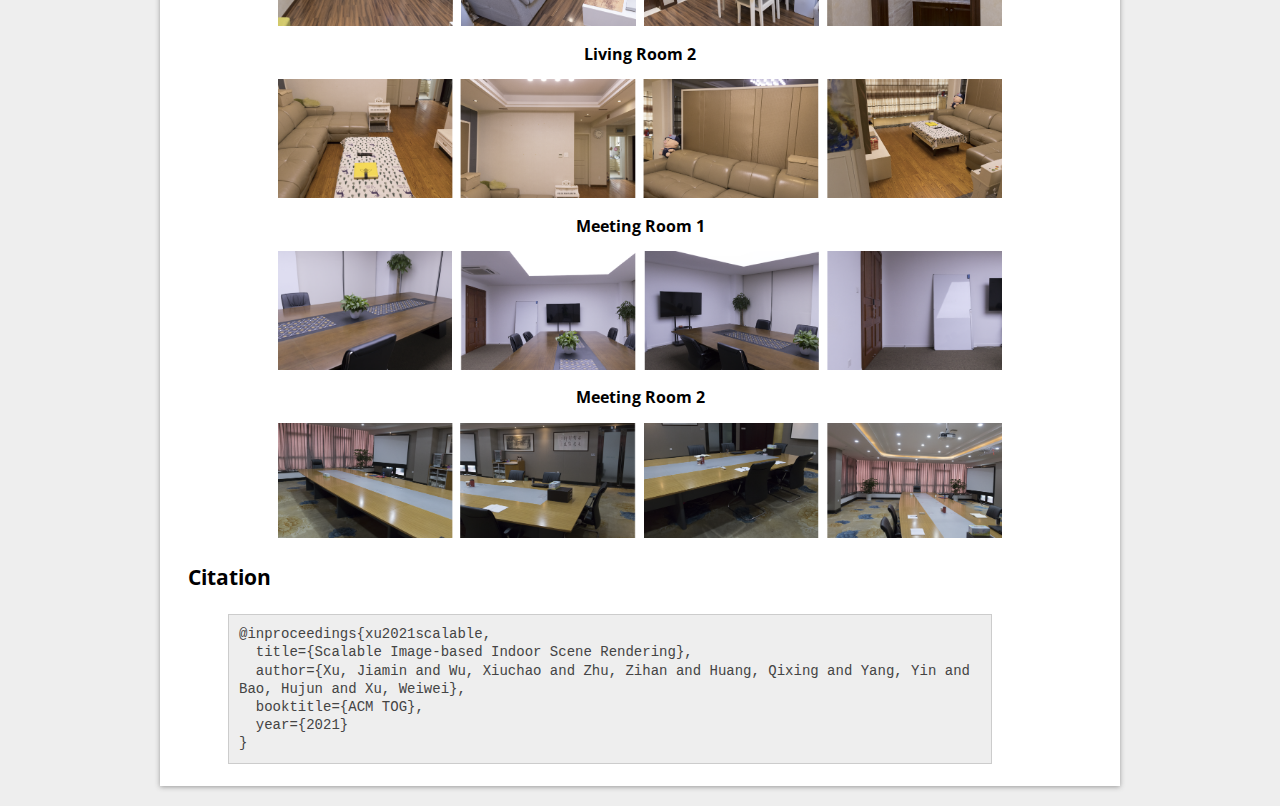
==== commit b719e5c8: "add baidupan link" ====
--- a/papers/reflective_IBR/index.html
+++ b/papers/reflective_IBR/index.html
@@ -96,7 +96,7 @@
 			</div>
 
 			<div class="section abstract">
-				<h2 id="goto_here">Dataset</h2><h4><font color="#0500FF"> Extraction Code: Reflective-IBR </font></h4><br>
+				<h2 id="goto_here">Dataset</h2><h4><font color="#0500FF"> Extraction Code: RIBR </font></h4><br>
 				<div class="row" style="margin-bottom:5px">
 					<div class="col" style="text-align:center">
 						<h3>Hotel Room</h3>
